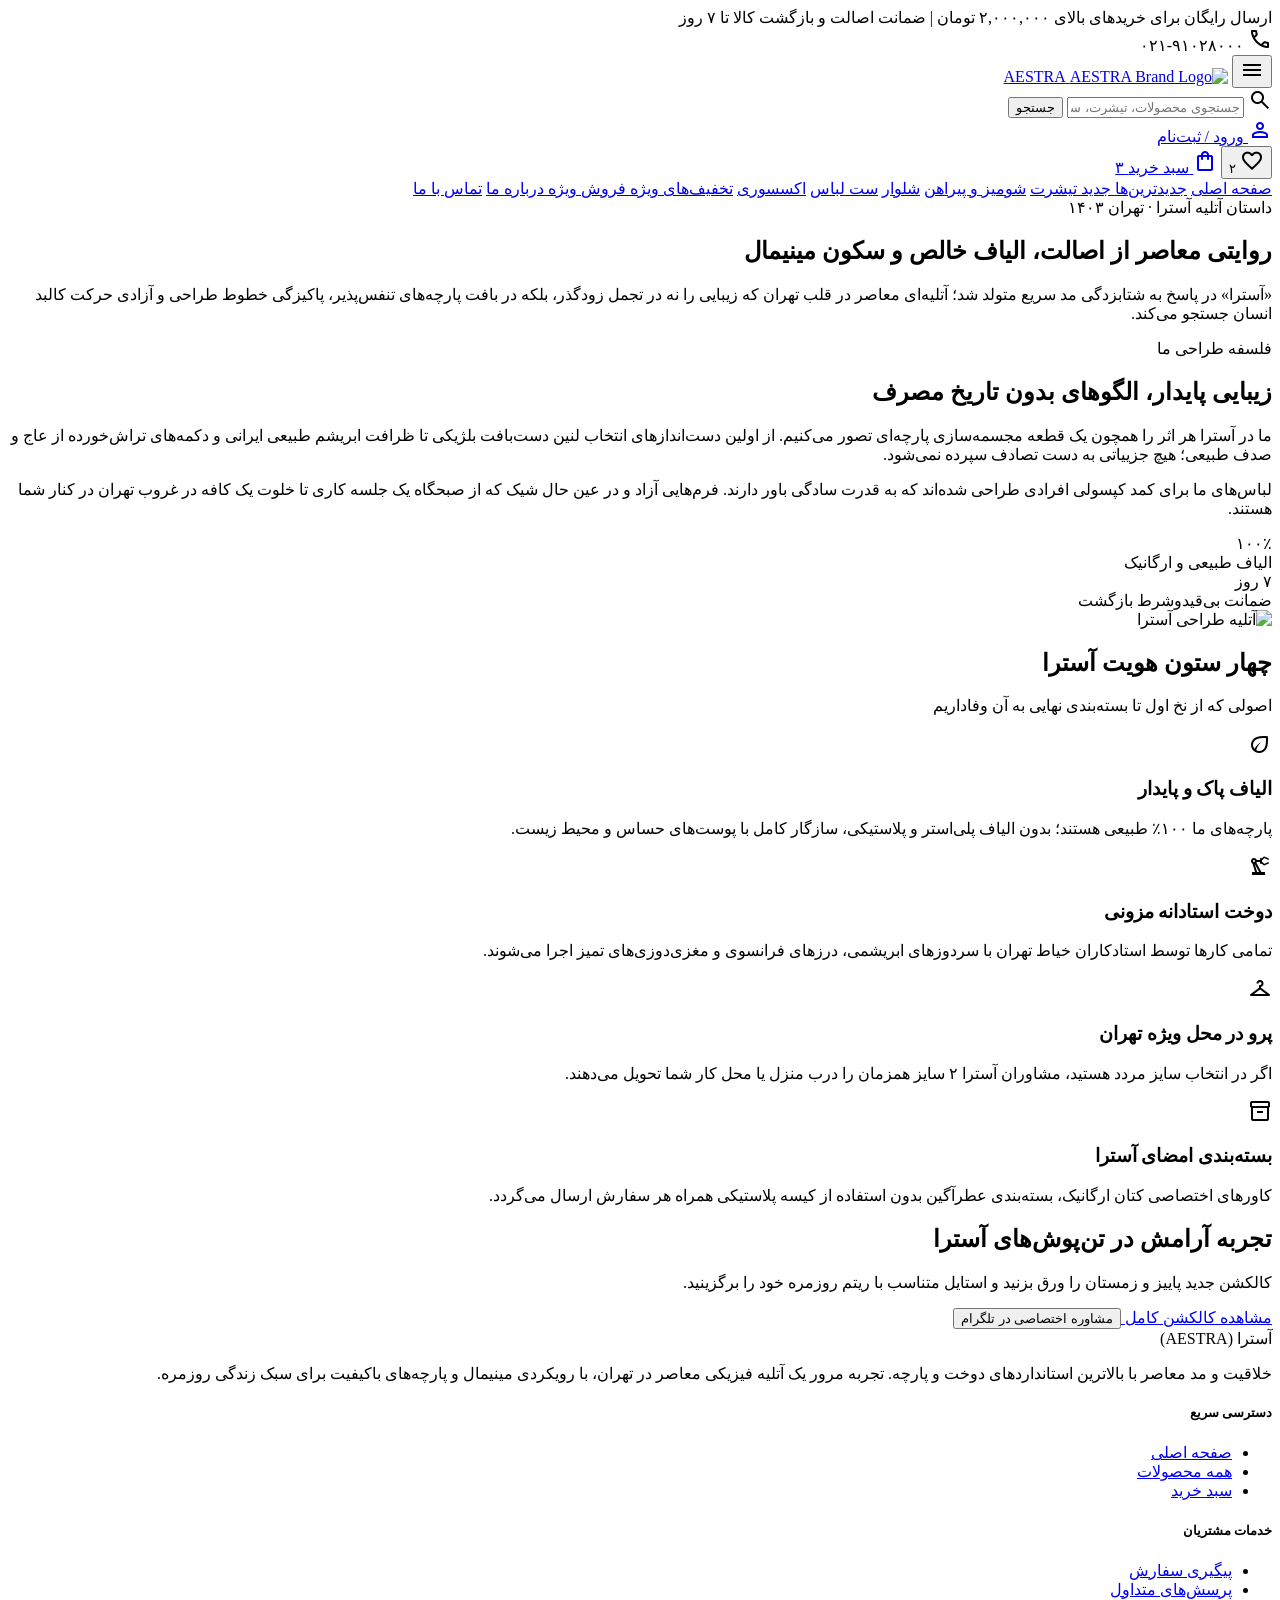
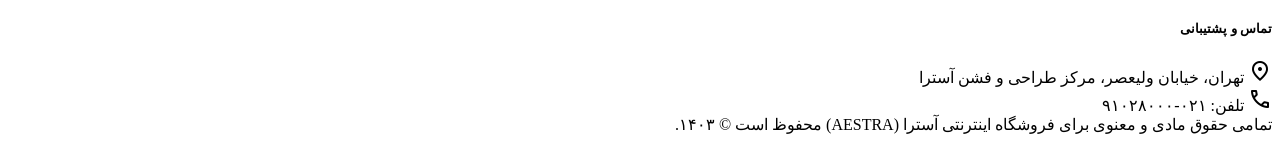
==== about.html @ 91872834 "Add files via upload" ====
<!DOCTYPE html>
<html dir="rtl" lang="fa">
<head>
  <meta charset="utf-8" />
  <meta content="width=device-width, initial-scale=1.0" name="viewport" />
  <title>AESTRA | درباره ما و آتلیه مد آسترا تهران</title>
  <meta name="description" content="آشنایی با آتلیه مد معاصر آسترا تهران؛ فلسفه طراحی مینیمال، انتخاب پارچه‌های الیاف طبیعی، دوخت مزونی و تولید پایدار." />
  
  <!-- Fonts & Icons -->
  <link rel="preconnect" href="https://fonts.googleapis.com" />
  <link rel="preconnect" href="https://fonts.gstatic.com" crossorigin />
  <link href="https://fonts.googleapis.com/css2?family=Material+Symbols+Outlined:opsz,wght,FILL,GRAD@20..48,100..700,0..1,-50..200" rel="stylesheet" />
  <link href="https://fonts.googleapis.com/css2?family=Plus+Jakarta+Sans:wght@300;400;500;600;700;800&family=Vazirmatn:wght@300;400;500;600;700;800&display=swap" rel="stylesheet" />
  
  <!-- Tailwind CSS CDN -->
  <script src="https://cdn.tailwindcss.com"></script>
  <script id="tailwind-config">
    tailwind.config = {
      darkMode: "class",
      theme: {
        extend: {
          colors: {
            "on-secondary": "#ffffff",
            "on-background": "#1c1b1c",
            "surface-container-low": "#f6f3f3",
            "error": "#ba1a1a",
            "tertiary-fixed-dim": "#d3c4ba",
            "on-tertiary": "#ffffff",
            "surface-dim": "#dcd9d9",
            "surface-container-lowest": "#ffffff",
            "tertiary": "#000000",
            "inverse-on-surface": "#f3f0f0",
            "on-surface": "#1c1b1c",
            "surface-tint": "#5c5e64",
            "surface-container": "#f1eded",
            "primary": "#000102",
            "surface-subtle": "#F4F4F4",
            "secondary": "#4a5f85",
            "on-tertiary-fixed-variant": "#4f453d",
            "inverse-surface": "#313030",
            "on-secondary-container": "#455a80",
            "text-muted": "#6E7179",
            "background": "#fcf8f8",
            "secondary-fixed-dim": "#b1c7f3",
            "on-error-container": "#93000a",
            "on-primary-fixed-variant": "#44474c",
            "terracotta-accent": "#C46243",
            "on-surface-variant": "#45474b",
            "surface-cream": "#FAF9F6",
            "surface-bright": "#fcf8f8",
            "primary-fixed-dim": "#c4c6cd",
            "on-tertiary-fixed": "#221a14",
            "surface": "#fcf8f8",
            "outline-variant": "#c6c6cb",
            "surface-container-high": "#ebe7e7",
            "error-container": "#ffdad6",
            "on-primary-fixed": "#191c21",
            "surface-container-highest": "#e5e2e2",
            "on-secondary-fixed": "#011b3e",
            "on-primary": "#ffffff",
            "secondary-container": "#bcd2fe",
            "border-hairline": "#E5E5E5",
            "primary-container": "#191c21",
            "warm-amber": "#DD9933",
            "on-primary-container": "#82848a",
            "primary-fixed": "#e1e2e9",
            "inverse-primary": "#c4c6cd",
            "secondary-fixed": "#d6e3ff",
            "on-secondary-fixed-variant": "#32476c",
            "surface-variant": "#e5e2e2",
            "on-tertiary-container": "#8e8179",
            "tertiary-container": "#221a14",
            "tertiary-fixed": "#f0dfd5",
            "outline": "#76777b",
            "on-error": "#ffffff"
          },
          borderRadius: {
            "DEFAULT": "0.125rem",
            "lg": "0.25rem",
            "xl": "0.5rem",
            "full": "0.75rem"
          },
          spacing: {
            "space-lg": "1.5rem",
            "space-xl": "2.5rem",
            "space-xs": "0.25rem",
            "gutter-desktop": "2rem",
            "space-sm": "0.5rem",
            "space-md": "1rem",
            "margin-desktop": "3rem",
            "margin": "1rem",
            "gutter": "1.25rem"
          },
          fontFamily: {
            "headline-lg": ["Vazirmatn", "Plus Jakarta Sans", "sans-serif"],
            "body-sm": ["Vazirmatn", "Plus Jakarta Sans", "sans-serif"],
            "label-lg": ["Vazirmatn", "Plus Jakarta Sans", "sans-serif"],
            "label-md": ["Vazirmatn", "Plus Jakarta Sans", "sans-serif"],
            "headline-lg-mobile": ["Vazirmatn", "Plus Jakarta Sans", "sans-serif"],
            "display-lg": ["Vazirmatn", "Plus Jakarta Sans", "sans-serif"],
            "label-sm": ["Vazirmatn", "Plus Jakarta Sans", "sans-serif"],
            "body-lg": ["Vazirmatn", "Plus Jakarta Sans", "sans-serif"],
            "display-lg-mobile": ["Vazirmatn", "Plus Jakarta Sans", "sans-serif"],
            "headline-sm": ["Vazirmatn", "Plus Jakarta Sans", "sans-serif"],
            "body-md": ["Vazirmatn", "Plus Jakarta Sans", "sans-serif"],
            "headline-md": ["Vazirmatn", "Plus Jakarta Sans", "sans-serif"]
          },
          fontSize: {
            "headline-lg": ["32px", { lineHeight: "44px", fontWeight: "600" }],
            "body-sm": ["12px", { lineHeight: "20px", fontWeight: "400" }],
            "label-lg": ["14px", { lineHeight: "20px", fontWeight: "500" }],
            "label-md": ["12px", { lineHeight: "18px", fontWeight: "500" }],
            "headline-lg-mobile": ["24px", { lineHeight: "34px", fontWeight: "600" }],
            "display-lg": ["48px", { lineHeight: "60px", fontWeight: "700" }],
            "label-sm": ["10px", { lineHeight: "14px", fontWeight: "600" }],
            "body-lg": ["16px", { lineHeight: "28px", fontWeight: "400" }],
            "display-lg-mobile": ["32px", { lineHeight: "44px", fontWeight: "700" }],
            "headline-sm": ["18px", { lineHeight: "28px", fontWeight: "600" }],
            "body-md": ["14px", { lineHeight: "24px", fontWeight: "400" }],
            "headline-md": ["22px", { lineHeight: "32px", fontWeight: "600" }]
          }
        }
      }
    };
  </script>
  <link rel="stylesheet" href="assets/css/style.css" />
</head>

<body class="bg-surface font-body-md text-body-md text-on-surface antialiased">
  <!-- Top Navigation Bar -->
  <header class="fixed top-0 w-full z-50 bg-surface-container-lowest/95 backdrop-blur-xl shadow-[0_1px_8px_rgba(0,0,0,0.04)]">
    <div class="bg-primary text-on-primary py-space-xs px-4 md:px-margin-desktop">
      <div class="max-w-7xl mx-auto flex items-center justify-between text-label-md font-label-md">
        <span class="truncate">ارسال رایگان برای خریدهای بالای ۲,۰۰۰,۰۰۰ تومان | ضمانت اصالت و بازگشت کالا تا ۷ روز</span>
        <div class="flex items-center gap-space-sm shrink-0">
          <span class="material-symbols-outlined text-body-sm">call</span>
          <span class="tabular-nums">۰۲۱-۹۱۰۲۸۰۰۰</span>
        </div>
      </div>
    </div>

    <div class="h-20 max-w-7xl mx-auto px-4 md:px-margin-desktop flex items-center justify-between gap-space-lg">
      <div class="flex items-center gap-space-md">
        <button class="mobile-menu-trigger lg:hidden p-2 text-primary hover:bg-surface-cream rounded-lg" aria-label="منوی موبایل">
          <span class="material-symbols-outlined text-[26px]">menu</span>
        </button>
        <a class="flex items-center gap-space-sm group" href="index.html">
          <img alt="AESTRA Brand Logo" class="h-8 w-auto object-contain transition-transform group-hover:scale-105" src="https://lh3.googleusercontent.com/aida/[base64]" />
          <span class="font-headline-sm text-headline-sm tracking-wider uppercase text-primary font-bold">AESTRA</span>
        </a>
      </div>

      <div class="hidden sm:flex flex-1 max-w-xl mx-space-lg">
        <div class="relative w-full flex items-center bg-surface-cream rounded-lg px-space-md py-space-xs">
          <span class="material-symbols-outlined text-outline text-body-lg ml-space-sm">search</span>
          <input class="w-full bg-transparent border-0 outline-none text-body-md text-on-surface placeholder:text-outline" placeholder="جستجوی محصولات، تیشرت، ست لباس..." type="text" />
          <button class="text-label-sm font-label-sm bg-surface-container-high text-on-surface px-space-sm py-space-xs rounded hover:bg-primary hover:text-on-primary transition-colors whitespace-nowrap" type="button">جستجو</button>
        </div>
      </div>

      <div class="flex items-center gap-space-sm md:gap-space-md">
        <a class="hidden md:flex items-center gap-space-xs text-label-md text-on-surface-variant hover:text-on-surface transition-colors py-space-xs px-space-sm rounded-lg hover:bg-surface-container" href="contact.html">
          <span class="material-symbols-outlined text-body-lg">person</span>
          <span>ورود / ثبت‌نام</span>
        </a>
        <div class="hidden md:block h-6 w-[1px] bg-outline-variant"></div>
        <button class="relative p-space-xs text-on-surface-variant hover:text-on-surface transition-colors" onclick="showToast('علاقه‌مندی‌های شما به‌روز شد')" title="علاقه‌مندی‌ها" type="button">
          <span class="material-symbols-outlined text-headline-sm">favorite</span>
          <span class="wishlist-count-badge absolute -top-1 -left-1 bg-terracotta-accent text-on-primary text-label-sm rounded-full w-5 h-5 flex items-center justify-center font-bold tabular-nums">۲</span>
        </button>
        <a class="relative flex items-center gap-space-xs bg-primary text-on-primary px-space-md py-space-xs rounded-lg transition-colors hover:bg-primary-container shadow-sm" href="cart.html">
          <span class="material-symbols-outlined text-body-lg">shopping_bag</span>
          <span class="text-label-md font-label-md hidden sm:inline">سبد خرید</span>
          <span class="cart-count-badge bg-surface-container-lowest text-primary text-label-sm rounded-full px-space-xs font-bold tabular-nums">۳</span>
        </a>
      </div>
    </div>

    <!-- Category Subnavigation -->
    <div class="bg-surface-container-lowest shadow-[0_1px_4px_rgba(0,0,0,0.02)] border-t border-border-hairline">
      <div class="max-w-7xl mx-auto px-4 md:px-margin-desktop">
        <nav class="flex items-center gap-space-md py-space-xs overflow-x-auto text-label-md">
          <a class="px-space-sm py-space-xs text-on-surface-variant hover:text-on-surface hover:bg-surface-container-low rounded-lg transition-all whitespace-nowrap" href="index.html">صفحه اصلی</a>
          <a class="px-space-sm py-space-xs text-on-surface-variant hover:text-on-surface hover:bg-surface-container-low rounded-lg transition-all whitespace-nowrap flex items-center gap-space-xs" href="products.html?cat=new">
            <span>جدیدترین‌ها</span>
            <span class="bg-warm-amber text-on-primary text-label-sm px-space-xs py-[2px] rounded-full">جدید</span>
          </a>
          <a class="px-space-sm py-space-xs text-on-surface-variant hover:text-on-surface hover:bg-surface-container-low rounded-lg transition-all whitespace-nowrap" href="products.html?cat=t-shirts">تیشرت</a>
          <a class="px-space-sm py-space-xs text-on-surface-variant hover:text-on-surface hover:bg-surface-container-low rounded-lg transition-all whitespace-nowrap" href="products.html?cat=shirts-and-blouses">شومیز و پیراهن</a>
          <a class="px-space-sm py-space-xs text-on-surface-variant hover:text-on-surface hover:bg-surface-container-low rounded-lg transition-all whitespace-nowrap" href="products.html?cat=trousers">شلوار</a>
          <a class="px-space-sm py-space-xs text-on-surface-variant hover:text-on-surface hover:bg-surface-container-low rounded-lg transition-all whitespace-nowrap" href="products.html?cat=coordinated-sets">ست لباس</a>
          <a class="px-space-sm py-space-xs text-on-surface-variant hover:text-on-surface hover:bg-surface-container-low rounded-lg transition-all whitespace-nowrap" href="products.html?cat=accessories">اکسسوری</a>
          <a class="px-space-sm py-space-xs text-on-surface-variant hover:text-on-surface hover:bg-surface-container-low rounded-lg transition-all whitespace-nowrap flex items-center gap-space-xs" href="products.html?cat=sale">
            <span>تخفیف‌های ویژه</span>
            <span class="bg-terracotta-accent text-on-primary text-label-sm px-space-xs py-[2px] rounded-full">فروش ویژه</span>
          </a>
          <a aria-current="page" class="px-space-sm py-space-xs transition-all whitespace-nowrap text-primary font-bold bg-surface-container-low rounded-lg" href="about.html">درباره ما</a>
          <a class="px-space-sm py-space-xs text-on-surface-variant hover:text-on-surface hover:bg-surface-container-low rounded-lg transition-all whitespace-nowrap" href="contact.html">تماس با ما</a>
        </nav>
      </div>
    </div>
  </header>

  <!-- About Us Editorial Content -->
  <main class="w-full pt-44 bg-surface text-right">
    <!-- Hero Banner -->
    <section class="relative w-full bg-surface-cream py-space-xl overflow-hidden border-b border-border-hairline">
      <div class="max-w-7xl mx-auto px-4 md:px-margin-desktop">
        <div class="flex flex-col gap-space-md max-w-3xl">
          <div class="inline-flex items-center gap-2 bg-surface-container-lowest px-3 py-1 rounded-full self-start shadow-xs text-label-sm font-semibold text-secondary">
            <span>داستان آتلیه آسترا</span>
            <span>·</span>
            <span>تهران ۱۴۰۳</span>
          </div>
          <h1 class="font-display-lg text-display-lg text-primary font-bold leading-tight">
            روایتی معاصر از اصالت، الیاف خالص و سکون مینیمال
          </h1>
          <p class="font-body-lg text-body-lg text-text-muted leading-relaxed">
            «آسترا» در پاسخ به شتابزدگی مد سریع متولد شد؛ آتلیه‌ای معاصر در قلب تهران که زیبایی را نه در تجمل زودگذر، بلکه در بافت پارچه‌های تنفس‌پذیر، پاکیزگی خطوط طراحی و آزادی حرکت کالبد انسان جستجو می‌کند.
          </p>
        </div>
      </div>
    </section>

    <!-- Two-Column Editorial Story -->
    <section class="max-w-7xl mx-auto px-4 md:px-margin-desktop py-space-xl">
      <div class="grid grid-cols-1 lg:grid-cols-12 gap-gutter-desktop items-center">
        <div class="lg:col-span-6 flex flex-col gap-space-md">
          <span class="font-label-sm text-terracotta-accent uppercase tracking-widest font-semibold">فلسفه طراحی ما</span>
          <h2 class="font-headline-lg text-headline-lg text-primary font-bold">زیبایی پایدار، الگوهای بدون تاریخ مصرف</h2>
          <p class="font-body-md text-text-muted leading-relaxed">
            ما در آسترا هر اثر را همچون یک قطعه مجسمه‌سازی پارچه‌ای تصور می‌کنیم. از اولین دست‌اندازهای انتخاب لنین دست‌بافت بلژیکی تا ظرافت ابریشم طبیعی ایرانی و دکمه‌های تراش‌خورده از عاج و صدف طبیعی؛ هیچ جزییاتی به دست تصادف سپرده نمی‌شود.
          </p>
          <p class="font-body-md text-text-muted leading-relaxed">
            لباس‌های ما برای کمد کپسولی افرادی طراحی شده‌اند که به قدرت سادگی باور دارند. فرم‌هایی آزاد و در عین حال شیک که از صبحگاه یک جلسه کاری تا خلوت یک کافه در غروب تهران در کنار شما هستند.
          </p>

          <div class="grid grid-cols-2 gap-space-md pt-space-sm border-t border-border-hairline mt-2">
            <div>
              <div class="font-display-lg-mobile text-primary font-bold tabular-nums">۱۰۰٪</div>
              <div class="font-label-md text-text-muted">الیاف طبیعی و ارگانیک</div>
            </div>
            <div>
              <div class="font-display-lg-mobile text-primary font-bold tabular-nums">۷ روز</div>
              <div class="font-label-md text-text-muted">ضمانت بی‌قیدوشرط بازگشت</div>
            </div>
          </div>
        </div>

        <div class="lg:col-span-6">
          <div class="relative aspect-[4/3] rounded-2xl overflow-hidden shadow-lg bg-surface-subtle">
            <img class="w-full h-full object-cover" alt="آتلیه طراحی آسترا" src="https://lh3.googleusercontent.com/aida-public/[base64]" />
          </div>
        </div>
      </div>
    </section>

    <!-- 4 Value Pillars -->
    <section class="w-full bg-surface-cream py-space-xl border-y border-border-hairline">
      <div class="max-w-7xl mx-auto px-4 md:px-margin-desktop">
        <div class="text-center max-w-xl mx-auto mb-space-xl">
          <h2 class="font-headline-lg text-headline-lg text-primary font-bold">چهار ستون هویت آسترا</h2>
          <p class="font-body-md text-text-muted mt-2">اصولی که از نخ اول تا بسته‌بندی نهایی به آن وفاداریم</p>
        </div>

        <div class="grid grid-cols-1 md:grid-cols-2 lg:grid-cols-4 gap-space-lg">
          <div class="bg-surface-container-lowest p-space-lg rounded-xl shadow-sm flex flex-col gap-3">
            <div class="w-12 h-12 rounded-lg bg-surface-cream flex items-center justify-center text-primary">
              <span class="material-symbols-outlined text-[26px]">eco</span>
            </div>
            <h3 class="font-headline-sm font-bold text-primary">الیاف پاک و پایدار</h3>
            <p class="font-body-sm text-text-muted leading-relaxed">
              پارچه‌های ما ۱۰۰٪ طبیعی هستند؛ بدون الیاف پلی‌استر و پلاستیکی، سازگار کامل با پوست‌های حساس و محیط زیست.
            </p>
          </div>

          <div class="bg-surface-container-lowest p-space-lg rounded-xl shadow-sm flex flex-col gap-3">
            <div class="w-12 h-12 rounded-lg bg-surface-cream flex items-center justify-center text-primary">
              <span class="material-symbols-outlined text-[26px]">precision_manufacturing</span>
            </div>
            <h3 class="font-headline-sm font-bold text-primary">دوخت استادانه مزونی</h3>
            <p class="font-body-sm text-text-muted leading-relaxed">
              تمامی کارها توسط استادکاران خیاط تهران با سردوزهای ابریشمی، درزهای فرانسوی و مغزی‌دوزی‌های تمیز اجرا می‌شوند.
            </p>
          </div>

          <div class="bg-surface-container-lowest p-space-lg rounded-xl shadow-sm flex flex-col gap-3">
            <div class="w-12 h-12 rounded-lg bg-surface-cream flex items-center justify-center text-primary">
              <span class="material-symbols-outlined text-[26px]">checkroom</span>
            </div>
            <h3 class="font-headline-sm font-bold text-primary">پرو در محل ویژه تهران</h3>
            <p class="font-body-sm text-text-muted leading-relaxed">
              اگر در انتخاب سایز مردد هستید، مشاوران آسترا ۲ سایز همزمان را درب منزل یا محل کار شما تحویل می‌دهند.
            </p>
          </div>

          <div class="bg-surface-container-lowest p-space-lg rounded-xl shadow-sm flex flex-col gap-3">
            <div class="w-12 h-12 rounded-lg bg-surface-cream flex items-center justify-center text-primary">
              <span class="material-symbols-outlined text-[26px]">inventory_2</span>
            </div>
            <h3 class="font-headline-sm font-bold text-primary">بسته‌بندی امضای آسترا</h3>
            <p class="font-body-sm text-text-muted leading-relaxed">
              کاورهای اختصاصی کتان ارگانیک، بسته‌بندی عطرآگین بدون استفاده از کیسه پلاستیکی همراه هر سفارش ارسال می‌گردد.
            </p>
          </div>
        </div>
      </div>
    </section>

    <!-- Call to action -->
    <section class="max-w-7xl mx-auto px-4 md:px-margin-desktop py-space-xl text-center">
      <div class="bg-primary text-on-primary rounded-2xl p-space-xl md:p-16 flex flex-col items-center gap-space-md">
        <h2 class="font-headline-lg text-headline-lg font-bold">تجربه آرامش در تن‌پوش‌های آسترا</h2>
        <p class="font-body-md text-surface-cream/80 max-w-lg leading-relaxed">
          کالکشن جدید پاییز و زمستان را ورق بزنید و استایل متناسب با ریتم روزمره خود را برگزینید.
        </p>
        <div class="flex flex-wrap items-center justify-center gap-space-md pt-2">
          <a href="products.html" class="bg-surface-container-lowest text-primary px-space-xl py-3.5 rounded-lg font-label-lg font-bold hover:bg-surface-subtle transition-colors shadow-md">
            مشاهده کالکشن کامل
          </a>
          <button onclick="window.AestraTelegramOrder.openModal()" class="border border-on-primary/30 text-on-primary px-space-lg py-3.5 rounded-lg font-label-lg hover:bg-on-primary/10 transition-colors">
            مشاوره اختصاصی در تلگرام
          </button>
        </div>
      </div>
    </section>
  </main>

  <!-- Global Footer -->
  <footer class="w-full bg-surface-container-lowest mt-space-xl shadow-[0_-1px_8px_rgba(0,0,0,0.03)] border-t border-border-hairline">
    <div class="max-w-7xl mx-auto px-4 md:px-margin-desktop py-space-xl text-right">
      <div class="grid grid-cols-1 md:grid-cols-4 gap-gutter-desktop">
        <div class="flex flex-col gap-space-md">
          <span class="font-headline-sm text-headline-sm text-primary font-bold">آسترا (AESTRA)</span>
          <p class="font-body-md text-body-md text-text-muted leading-relaxed">
            خلاقیت و مد معاصر با بالاترین استانداردهای دوخت و پارچه. تجربه مرور یک آتلیه فیزیکی معاصر در تهران، با رویکردی مینیمال و پارچه‌های باکیفیت برای سبک زندگی روزمره.
          </p>
        </div>
        <div class="flex flex-col gap-space-md">
          <h5 class="font-headline-sm text-headline-sm text-primary font-bold">دسترسی سریع</h5>
          <ul class="flex flex-col gap-space-sm font-body-md">
            <li><a class="text-on-surface-variant hover:text-on-surface transition-colors" href="index.html">صفحه اصلی</a></li>
            <li><a class="text-on-surface-variant hover:text-on-surface transition-colors" href="products.html">همه محصولات</a></li>
            <li><a class="text-on-surface-variant hover:text-on-surface transition-colors" href="cart.html">سبد خرید</a></li>
          </ul>
        </div>
        <div class="flex flex-col gap-space-md">
          <h5 class="font-headline-sm text-headline-sm text-primary font-bold">خدمات مشتریان</h5>
          <ul class="flex flex-col gap-space-sm font-body-md">
            <li><a class="text-on-surface-variant hover:text-on-surface transition-colors" href="cart.html">پیگیری سفارش</a></li>
            <li><a class="text-on-surface-variant hover:text-on-surface transition-colors" href="contact.html">پرسش‌های متداول</a></li>
          </ul>
        </div>
        <div class="flex flex-col gap-space-md">
          <h5 class="font-headline-sm text-headline-sm text-primary font-bold">تماس و پشتیبانی</h5>
          <div class="flex flex-col gap-space-sm font-body-md text-text-muted">
            <div class="flex items-start gap-space-xs">
              <span class="material-symbols-outlined text-outline text-body-lg mt-1">location_on</span>
              <span>تهران، خیابان ولیعصر، مرکز طراحی و فشن آسترا</span>
            </div>
            <div class="flex items-center gap-space-xs">
              <span class="material-symbols-outlined text-outline text-body-lg">call</span>
              <span class="tabular-nums">تلفن: ۰۲۱-۹۱۰۲۸۰۰۰</span>
            </div>
          </div>
        </div>
      </div>
    </div>
    <div class="bg-surface-cream py-space-md border-t border-border-hairline text-center font-body-sm text-text-muted">
      تمامی حقوق مادی و معنوی برای فروشگاه اینترنتی آسترا (AESTRA) محفوظ است © ۱۴۰۳.
    </div>
  </footer>

  <!-- Scripts -->
  <script src="assets/js/products-data.js"></script>
  <script src="assets/js/main.js"></script>
</body>
</html>
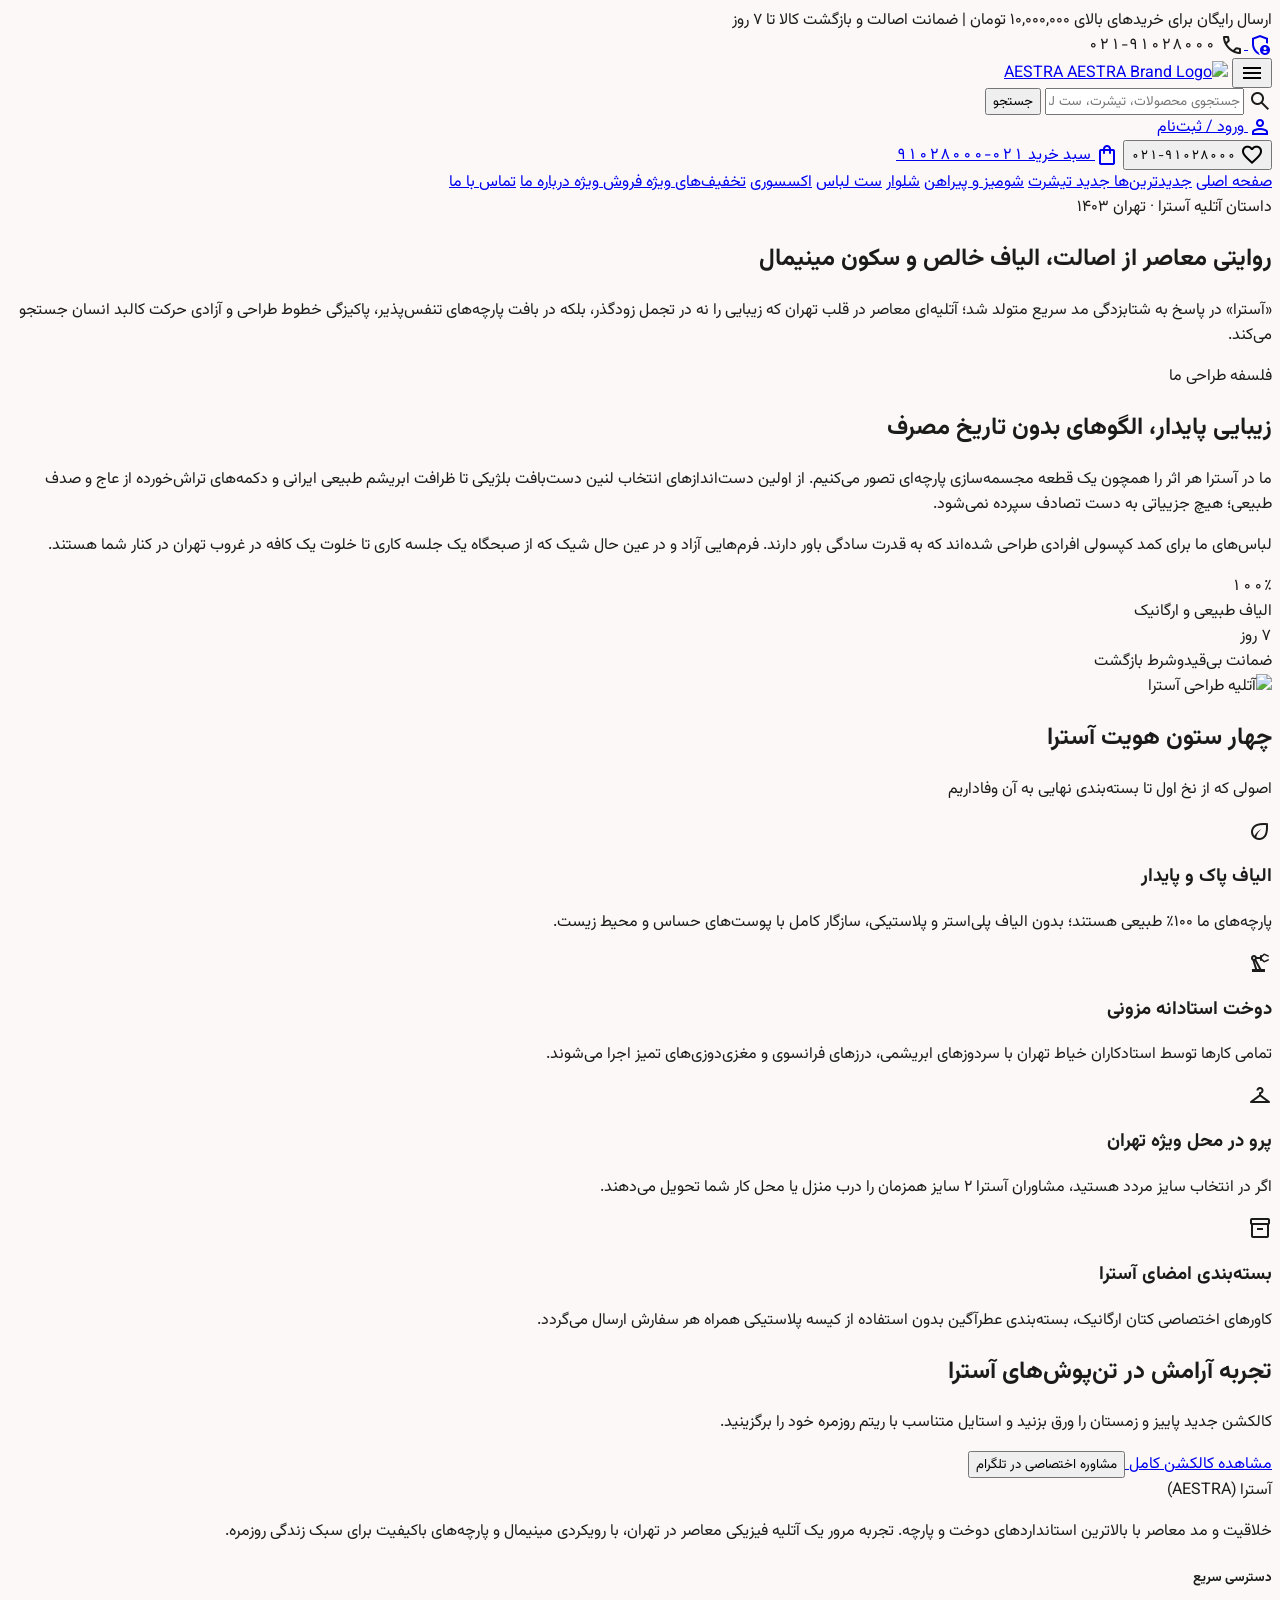
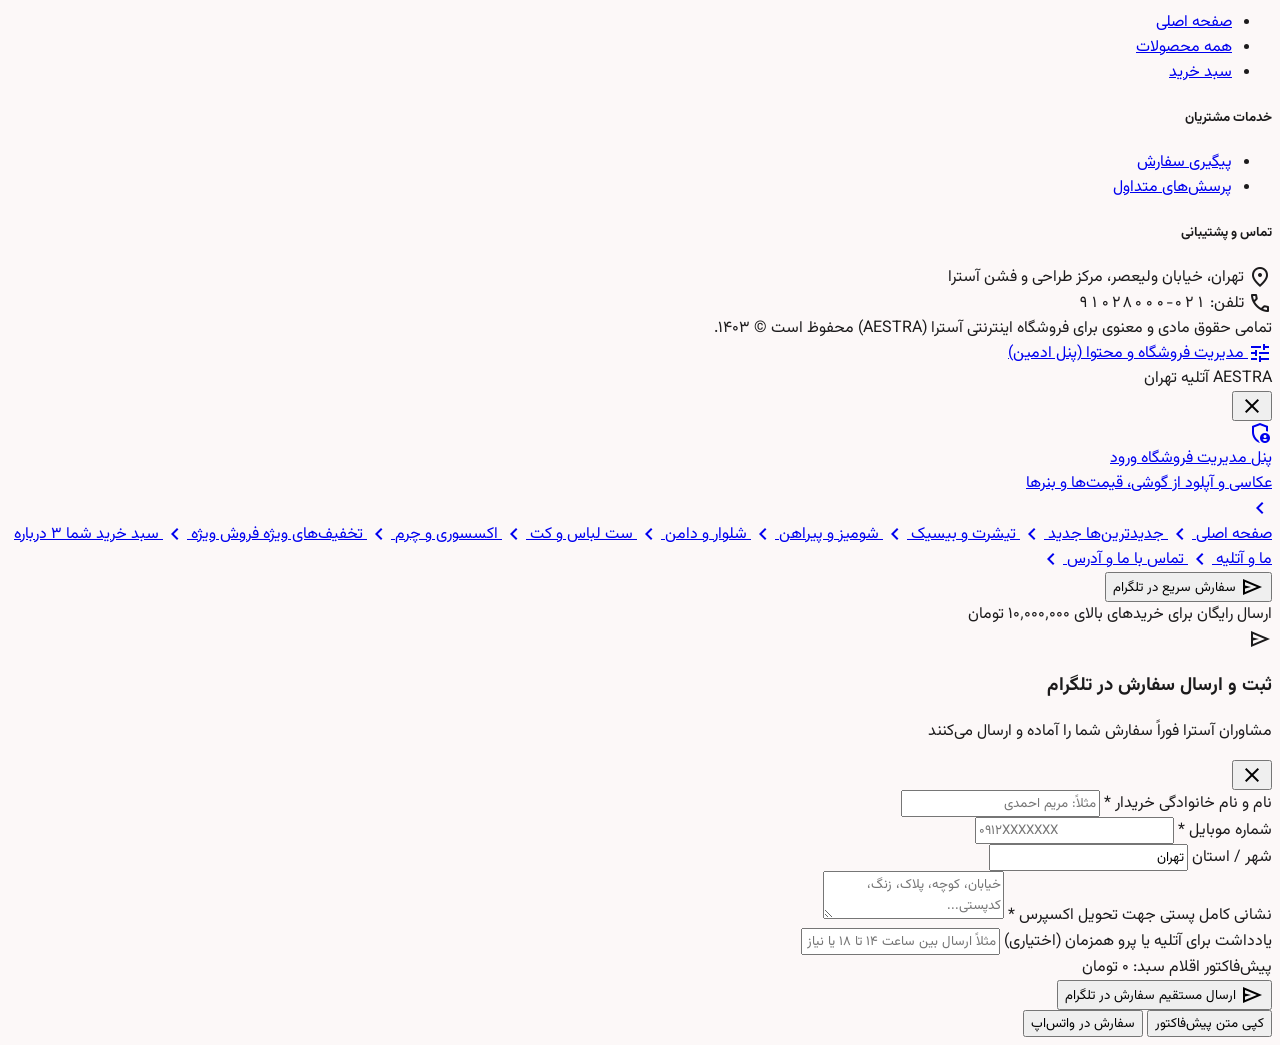
==== commit 3bc4d67c: "Add files via upload" ====
--- a/about.html
+++ b/about.html
@@ -131,10 +131,10 @@
   <header class="fixed top-0 w-full z-50 bg-surface-container-lowest/95 backdrop-blur-xl shadow-[0_1px_8px_rgba(0,0,0,0.04)]">
     <div class="bg-primary text-on-primary py-space-xs px-4 md:px-margin-desktop">
       <div class="max-w-7xl mx-auto flex items-center justify-between text-label-md font-label-md">
-        <span class="truncate">ارسال رایگان برای خریدهای بالای ۲,۰۰۰,۰۰۰ تومان | ضمانت اصالت و بازگشت کالا تا ۷ روز</span>
+        <span class="truncate">ارسال رایگان برای خریدهای بالای ۱۰,۰۰۰,۰۰۰ تومان | ضمانت اصالت و بازگشت کالا تا ۷ روز</span>
         <div class="flex items-center gap-space-sm shrink-0">
           <span class="material-symbols-outlined text-body-sm">call</span>
-          <span class="tabular-nums">۰۲۱-۹۱۰۲۸۰۰۰</span>
+          <span class="tabular-nums" data-live="phone" data-tpl="{v}">۰۲۱-۹۱۰۲۸۰۰۰</span>
         </div>
       </div>
     </div>
@@ -356,11 +356,11 @@
           <div class="flex flex-col gap-space-sm font-body-md text-text-muted">
             <div class="flex items-start gap-space-xs">
               <span class="material-symbols-outlined text-outline text-body-lg mt-1">location_on</span>
-              <span>تهران، خیابان ولیعصر، مرکز طراحی و فشن آسترا</span>
+              <span data-live="address">تهران، خیابان ولیعصر، مرکز طراحی و فشن آسترا</span>
             </div>
             <div class="flex items-center gap-space-xs">
               <span class="material-symbols-outlined text-outline text-body-lg">call</span>
-              <span class="tabular-nums">تلفن: ۰۲۱-۹۱۰۲۸۰۰۰</span>
+              <span class="tabular-nums" data-live="phone" data-tpl="تلفن: {v}">تلفن: ۰۲۱-۹۱۰۲۸۰۰۰</span>
             </div>
           </div>
         </div>
--- a/assets/css/style.css
+++ b/assets/css/style.css
@@ -0,0 +1,154 @@
+/* AESTRA Modern Iranian Atelier - Stylesheet */
+
+@import url('https://fonts.googleapis.com/css2?family=Plus+Jakarta+Sans:wght@300;400;500;600;700;800&family=Vazirmatn:wght@300;400;500;600;700;800&display=swap');
+
+:root {
+  --color-primary: #000102;
+  --color-secondary: #4a5f85;
+  --color-terracotta: #C46243;
+  --color-amber: #DD9933;
+  --color-surface-cream: #FAF9F6;
+  --color-surface: #fcf8f8;
+  --color-border: #E5E5E5;
+  --color-muted: #6E7179;
+}
+
+* {
+  font-family: 'Vazirmatn', 'Plus Jakarta Sans', system-ui, -apple-system, sans-serif;
+  box-sizing: border-box;
+}
+
+body {
+  direction: rtl;
+  text-align: right;
+  background-color: #fcf8f8;
+  color: #1c1b1c;
+  overflow-x: hidden;
+  -webkit-font-smoothing: antialiased;
+}
+
+/* Glassmorphism & backdrop effects */
+.glass-nav {
+  background: rgba(255, 255, 255, 0.94);
+  backdrop-filter: blur(16px);
+  -webkit-backdrop-filter: blur(16px);
+}
+
+.glass-card {
+  background: rgba(255, 255, 255, 0.85);
+  backdrop-filter: blur(12px);
+  -webkit-backdrop-filter: blur(12px);
+  border: 1px solid rgba(255, 255, 255, 0.6);
+}
+
+.glass-dark {
+  background: rgba(0, 1, 2, 0.75);
+  backdrop-filter: blur(12px);
+  -webkit-backdrop-filter: blur(12px);
+  border: 1px solid rgba(255, 255, 255, 0.15);
+}
+
+/* Custom scrollbar */
+::-webkit-scrollbar {
+  width: 6px;
+  height: 6px;
+}
+::-webkit-scrollbar-track {
+  background: #f1eded;
+}
+::-webkit-scrollbar-thumb {
+  background: #c6c6cb;
+  border-radius: 9999px;
+}
+::-webkit-scrollbar-thumb:hover {
+  background: #76777b;
+}
+
+/* Tabular figures for Persian numbers */
+.tabular-nums {
+  font-variant-numeric: tabular-nums;
+}
+
+/* Micro animations */
+@keyframes fadeIn {
+  from { opacity: 0; transform: translateY(6px); }
+  to { opacity: 1; transform: translateY(0); }
+}
+
+@keyframes slideDown {
+  from { opacity: 0; transform: translateY(-12px); }
+  to { opacity: 1; transform: translateY(0); }
+}
+
+@keyframes slideInRight {
+  from { opacity: 0; transform: translateX(20px); }
+  to { opacity: 1; transform: translateX(0); }
+}
+
+.animate-fade-in {
+  animation: fadeIn 0.3s cubic-bezier(0.16, 1, 0.3, 1) forwards;
+}
+
+.animate-slide-down {
+  animation: slideDown 0.35s cubic-bezier(0.16, 1, 0.3, 1) forwards;
+}
+
+.animate-slide-right {
+  animation: slideInRight 0.35s cubic-bezier(0.16, 1, 0.3, 1) forwards;
+}
+
+/* Toast container */
+#toast-container {
+  position: fixed;
+  bottom: 24px;
+  right: 24px;
+  z-index: 9999;
+  display: flex;
+  flex-direction: column;
+  gap: 10px;
+  pointer-events: none;
+}
+
+.toast-item {
+  pointer-events: auto;
+  display: flex;
+  align-items: center;
+  gap: 12px;
+  background: #000102;
+  color: #ffffff;
+  padding: 12px 20px;
+  border-radius: 10px;
+  box-shadow: 0 10px 25px -5px rgba(0, 0, 0, 0.25);
+  font-size: 13px;
+  animation: fadeIn 0.3s ease-out;
+  border: 1px solid rgba(255, 255, 255, 0.1);
+}
+
+/* Material Symbols alignment helper */
+.material-symbols-outlined {
+  font-variation-settings: 'FILL' 0, 'wght' 400, 'GRAD' 0, 'opsz' 24;
+  vertical-align: middle;
+  line-height: 1;
+  user-select: none;
+}
+.material-symbols-outlined.fill {
+  font-variation-settings: 'FILL' 1, 'wght' 400, 'GRAD' 0, 'opsz' 24;
+}
+
+/* Badge pulse */
+.pulse-dot {
+  position: relative;
+}
+.pulse-dot::before {
+  content: '';
+  position: absolute;
+  inset: -3px;
+  border-radius: 9999px;
+  background: inherit;
+  opacity: 0.5;
+  animation: pulseDot 2s infinite ease-out;
+}
+@keyframes pulseDot {
+  0% { transform: scale(1); opacity: 0.6; }
+  100% { transform: scale(2.2); opacity: 0; }
+}
